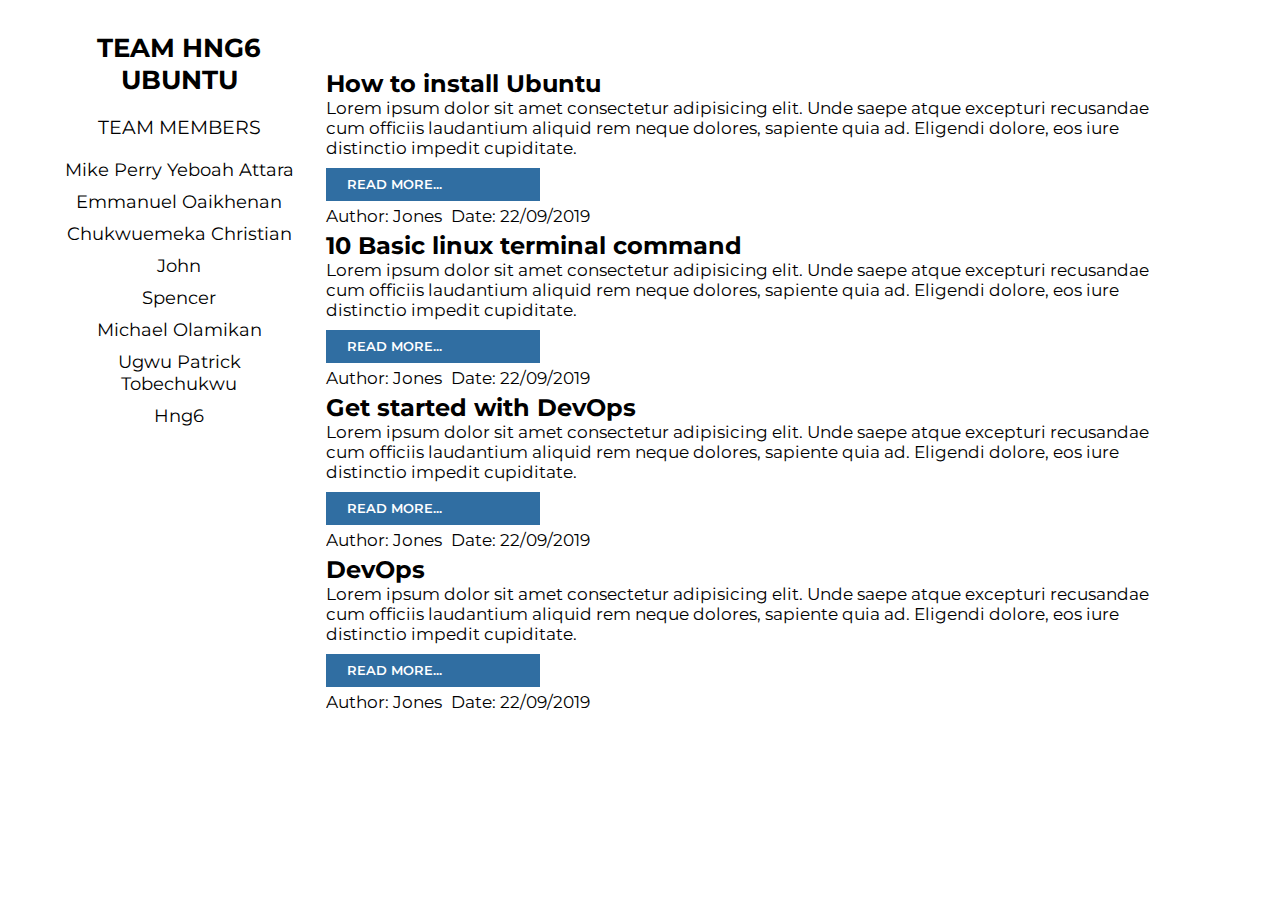
==== index.html @ 2ee6cc22 "Update index.html" ====
<!DOCTYPE html>
<html lang="en">
<head>
    <meta charset="UTF-8">
    <meta name="viewport" content="width=device-width, initial-scale=1.0">
    <meta http-equiv="X-UA-Compatible" content="ie=edge">
    <title>Team Ubuntu</title>
    <link rel="stylesheet" href="main.css">
</head>
<body>
    <div class="side-bar">
        <h1>Team Hng6 Ubuntu</h1>
        
        <div class="team-members">
            <h3>Team members</h3>
            <ul>
                <li>Mike Perry Yeboah Attara</li>
                <li>Emmanuel Oaikhenan</li>
                <li>Chukwuemeka Christian</li>
                <li>John</li>
                <li>Spencer</li>
                <li>Michael Olamikan</li>
                <li>Ugwu Patrick Tobechukwu</li>
                <li>Hng6</li>
            </ul>
        </div>
    </div>
    <div class="main-content">
        <div class="post">
            <div class="post-heading">
                <h2>How to install Ubuntu</h2>
            </div>
            <div class="post-body">
                <p>
                    Lorem ipsum dolor sit amet consectetur adipisicing elit. Unde saepe atque excepturi recusandae cum officiis laudantium aliquid rem neque dolores, sapiente quia ad. Eligendi dolore, eos iure distinctio impedit cupiditate.
                </p>
                <a href="#">Read more...</a>
                <span>Author: Jones</span>
                <span>Date: 22/09/2019</span>
            </div>
        </div>
        <div class="post">
            <div class="post-heading">
                <h2>10 Basic linux terminal command</h2>
            </div>
            <div class="post-body">
                <p>
                    Lorem ipsum dolor sit amet consectetur adipisicing elit. Unde saepe atque excepturi recusandae cum officiis laudantium aliquid rem neque dolores, sapiente quia ad. Eligendi dolore, eos iure distinctio impedit cupiditate.
                </p>
                <a href="#">Read more...</a>
                <span>Author: Jones</span>
                <span>Date: 22/09/2019</span>
            </div>
        </div>
        <div class="post">
            <div class="post-heading">
                <h2>Get started with DevOps</h2>
            </div>
            <div class="post-body">
                <p>
                    Lorem ipsum dolor sit amet consectetur adipisicing elit. Unde saepe atque excepturi recusandae cum officiis laudantium aliquid rem neque dolores, sapiente quia ad. Eligendi dolore, eos iure distinctio impedit cupiditate.
                </p>
                <a href="#">Read more...</a>
                <span>Author: Jones</span>
                <span>Date: 22/09/2019</span>
            </div>
        </div>
        <div class="post">
            <div class="post-heading">
                <h2> DevOps</h2>
            </div>
            <div class="post-body">
                <p>
                    Lorem ipsum dolor sit amet consectetur adipisicing elit. Unde saepe atque excepturi recusandae cum officiis laudantium aliquid rem neque dolores, sapiente quia ad. Eligendi dolore, eos iure distinctio impedit cupiditate.
                </p>
                <a href="#">Read more...</a>
                <span>Author: Jones</span>
                <span>Date: 22/09/2019</span>
            </div>
        </div>
    </div>
</body>
</html>
---- main.css ----
/* Font-family: Montserrat */
@import url('https://fonts.googleapis.com/css?family=Montserrat&display=swap');



* {
    margin: 0;
    padding: 0;
}

html,
body {
    font-family: 'Montserrat', sans-serif;
}

body {
    padding: 2em 4em;
    display: flex;
}

.side-bar {
    min-width: 20%;
    /* background: #000; */
    height: 100%;
    /* position: ; */
}

.side-bar h1 {
    text-transform: uppercase;
    font-size: 26px;
    font-weight: bolder;
    text-align: center;
}

.side-bar .team-members {
    margin-top: 20px;
    text-align: center;
}

.team-members h3 {
    font-weight: normal;
    text-transform: uppercase;
    margin-bottom: 20px;
}

.team-members li {
    list-style: none;
    margin-top: 10px;
    font-size: 18px;
    text-transform: capitalize;
}

.main-content {
    padding: 2em;
}

.main-content .post {
    margin: 5px 0;
}

.post-body {
    font-size: 16.5px
}

.post-body h2 {
    border-bottom: 2px solid #111;
}

.post-body a {
    text-decoration: none;
    text-transform: uppercase;
    border: 1px solid #306ea2;
    padding: 8px 20px;
    display: block;
    width: 20%;
    margin-top: 10px;
    color: #111;
    font-weight: 600;
    font-size: 12.5px;
    background: #306ea2;
    color: #fff;
}

.post-body span {
    display: inline-block;
    margin-right: 5px;
    margin-top: 5px;
}
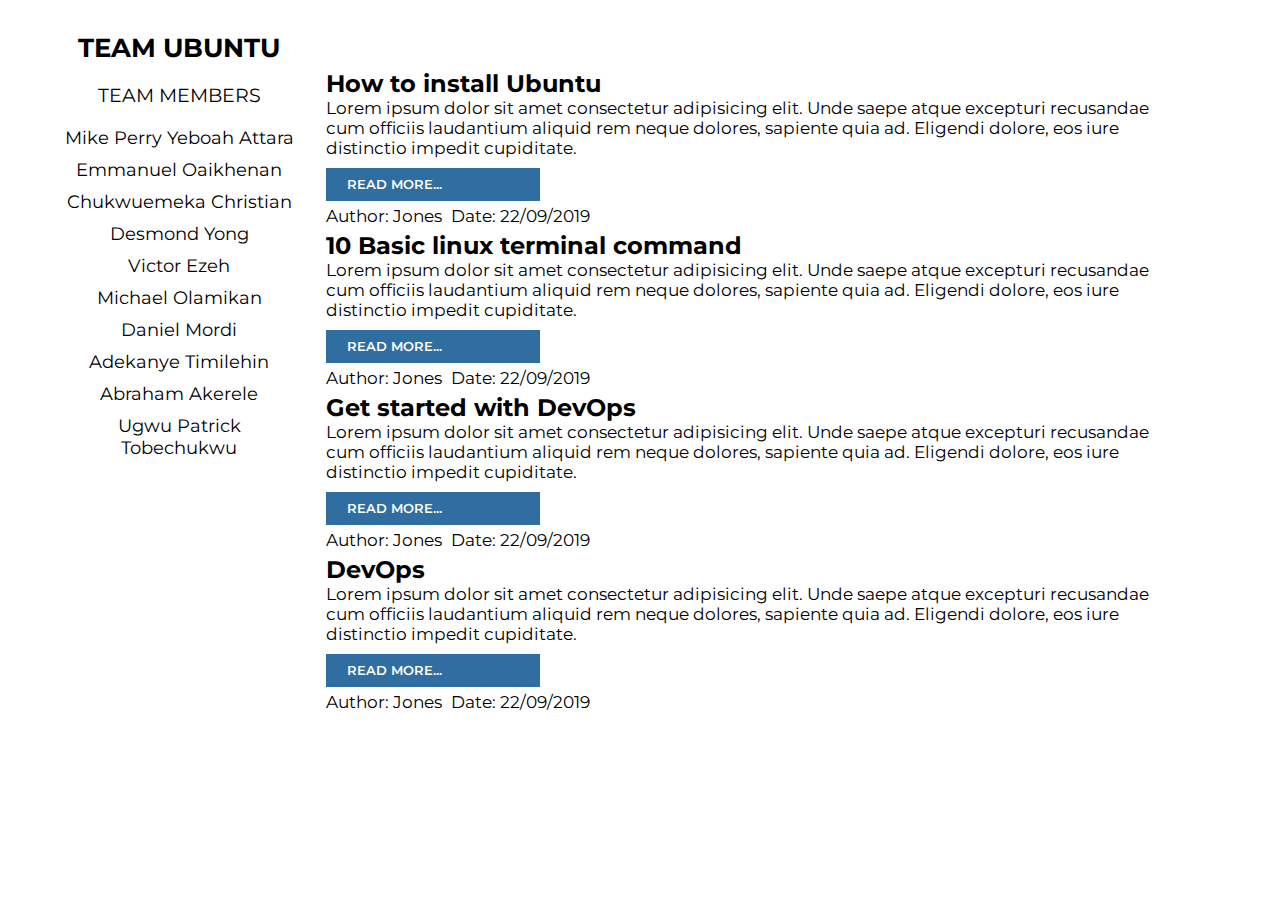
==== commit 1c240f42: "update" ====
--- a/index.html
+++ b/index.html
@@ -1,83 +1,99 @@
 <!DOCTYPE html>
 <html lang="en">
-<head>
-    <meta charset="UTF-8">
-    <meta name="viewport" content="width=device-width, initial-scale=1.0">
-    <meta http-equiv="X-UA-Compatible" content="ie=edge">
+  <head>
+    <meta charset="UTF-8" />
+    <meta name="viewport" content="width=device-width, initial-scale=1.0" />
+    <meta http-equiv="X-UA-Compatible" content="ie=edge" />
     <title>Team Ubuntu</title>
-    <link rel="stylesheet" href="main.css">
-</head>
-<body>
+    <link rel="stylesheet" href="main.css" />
+  </head>
+  <body>
     <div class="side-bar">
-        <h1>Team Hng6 Ubuntu</h1>
+        <h1>Team Ubuntu</h1>
         
         <div class="team-members">
             <h3>Team members</h3>
             <ul>
-                <li>Mike Perry Yeboah Attara</li>
-                <li>Emmanuel Oaikhenan</li>
-                <li>Chukwuemeka Christian</li>
-                <li>John</li>
-                <li>Spencer</li>
-                <li>Michael Olamikan</li>
-                <li>Ugwu Patrick Tobechukwu</li>
-                <li>Hng6</li>
-            </ul>
+          <li>Mike Perry Yeboah Attara</li>
+          <li>Emmanuel Oaikhenan</li>
+          <li>Chukwuemeka Christian</li>
+          <li>Desmond Yong</li>
+          <li>Victor Ezeh</li>
+          <li>Michael Olamikan</li>
+          <li>Daniel Mordi</li>
+          <li>Adekanye Timilehin</li>
+          <li>Abraham Akerele</li>
+          <li>Ugwu Patrick Tobechukwu</li>
+        </ul>
         </div>
     </div>
     <div class="main-content">
-        <div class="post">
-            <div class="post-heading">
-                <h2>How to install Ubuntu</h2>
-            </div>
-            <div class="post-body">
-                <p>
-                    Lorem ipsum dolor sit amet consectetur adipisicing elit. Unde saepe atque excepturi recusandae cum officiis laudantium aliquid rem neque dolores, sapiente quia ad. Eligendi dolore, eos iure distinctio impedit cupiditate.
-                </p>
-                <a href="#">Read more...</a>
-                <span>Author: Jones</span>
-                <span>Date: 22/09/2019</span>
-            </div>
+      <div class="post">
+        <div class="post-heading">
+          <h2>How to install Ubuntu</h2>
         </div>
-        <div class="post">
-            <div class="post-heading">
-                <h2>10 Basic linux terminal command</h2>
-            </div>
-            <div class="post-body">
-                <p>
-                    Lorem ipsum dolor sit amet consectetur adipisicing elit. Unde saepe atque excepturi recusandae cum officiis laudantium aliquid rem neque dolores, sapiente quia ad. Eligendi dolore, eos iure distinctio impedit cupiditate.
-                </p>
-                <a href="#">Read more...</a>
-                <span>Author: Jones</span>
-                <span>Date: 22/09/2019</span>
-            </div>
+        <div class="post-body">
+          <p>
+            Lorem ipsum dolor sit amet consectetur adipisicing elit. Unde saepe
+            atque excepturi recusandae cum officiis laudantium aliquid rem neque
+            dolores, sapiente quia ad. Eligendi dolore, eos iure distinctio
+            impedit cupiditate.
+          </p>
+          <a href="#">Read more...</a>
+          <span>Author: Jones</span>
+          <span>Date: 22/09/2019</span>
         </div>
-        <div class="post">
-            <div class="post-heading">
-                <h2>Get started with DevOps</h2>
-            </div>
-            <div class="post-body">
-                <p>
-                    Lorem ipsum dolor sit amet consectetur adipisicing elit. Unde saepe atque excepturi recusandae cum officiis laudantium aliquid rem neque dolores, sapiente quia ad. Eligendi dolore, eos iure distinctio impedit cupiditate.
-                </p>
-                <a href="#">Read more...</a>
-                <span>Author: Jones</span>
-                <span>Date: 22/09/2019</span>
-            </div>
+      </div>
+      <div class="post">
+        <div class="post-heading">
+          <h2>10 Basic linux terminal command</h2>
         </div>
-        <div class="post">
-            <div class="post-heading">
-                <h2> DevOps</h2>
-            </div>
-            <div class="post-body">
-                <p>
-                    Lorem ipsum dolor sit amet consectetur adipisicing elit. Unde saepe atque excepturi recusandae cum officiis laudantium aliquid rem neque dolores, sapiente quia ad. Eligendi dolore, eos iure distinctio impedit cupiditate.
-                </p>
-                <a href="#">Read more...</a>
-                <span>Author: Jones</span>
-                <span>Date: 22/09/2019</span>
-            </div>
+        <div class="post-body">
+          <p>
+            Lorem ipsum dolor sit amet consectetur adipisicing elit. Unde saepe
+            atque excepturi recusandae cum officiis laudantium aliquid rem neque
+            dolores, sapiente quia ad. Eligendi dolore, eos iure distinctio
+            impedit cupiditate.
+          </p>
+          <a href="#">Read more...</a>
+          <span>Author: Jones</span>
+          <span>Date: 22/09/2019</span>
         </div>
+      </div>
+      <div class="post">
+        <div class="post-heading">
+          <h2>Get started with DevOps</h2>
+        </div>
+        <div class="post-body">
+          <p>
+            Lorem ipsum dolor sit amet consectetur adipisicing elit. Unde saepe
+            atque excepturi recusandae cum officiis laudantium aliquid rem neque
+            dolores, sapiente quia ad. Eligendi dolore, eos iure distinctio
+            impedit cupiditate.
+          </p>
+          <a href="#">Read more...</a>
+          <span>Author: Jones</span>
+          <span>Date: 22/09/2019</span>
+        </div>
+      </div>
+      <div class="post">
+        <div class="post-heading">
+          <h2>DevOps</h2>
+        </div>
+        <div class="post-body">
+          <p>
+            Lorem ipsum dolor sit amet consectetur adipisicing elit. Unde saepe
+            atque excepturi recusandae cum officiis laudantium aliquid rem neque
+            dolores, sapiente quia ad. Eligendi dolore, eos iure distinctio
+            impedit cupiditate.
+          </p>
+          <a href="#">Read more...</a>
+          <span>Author: Jones</span>
+          <span>Date: 22/09/2019</span>
+        </div>
+      </div>
     </div>
-</body>
+  </body>
 </html>
+
+
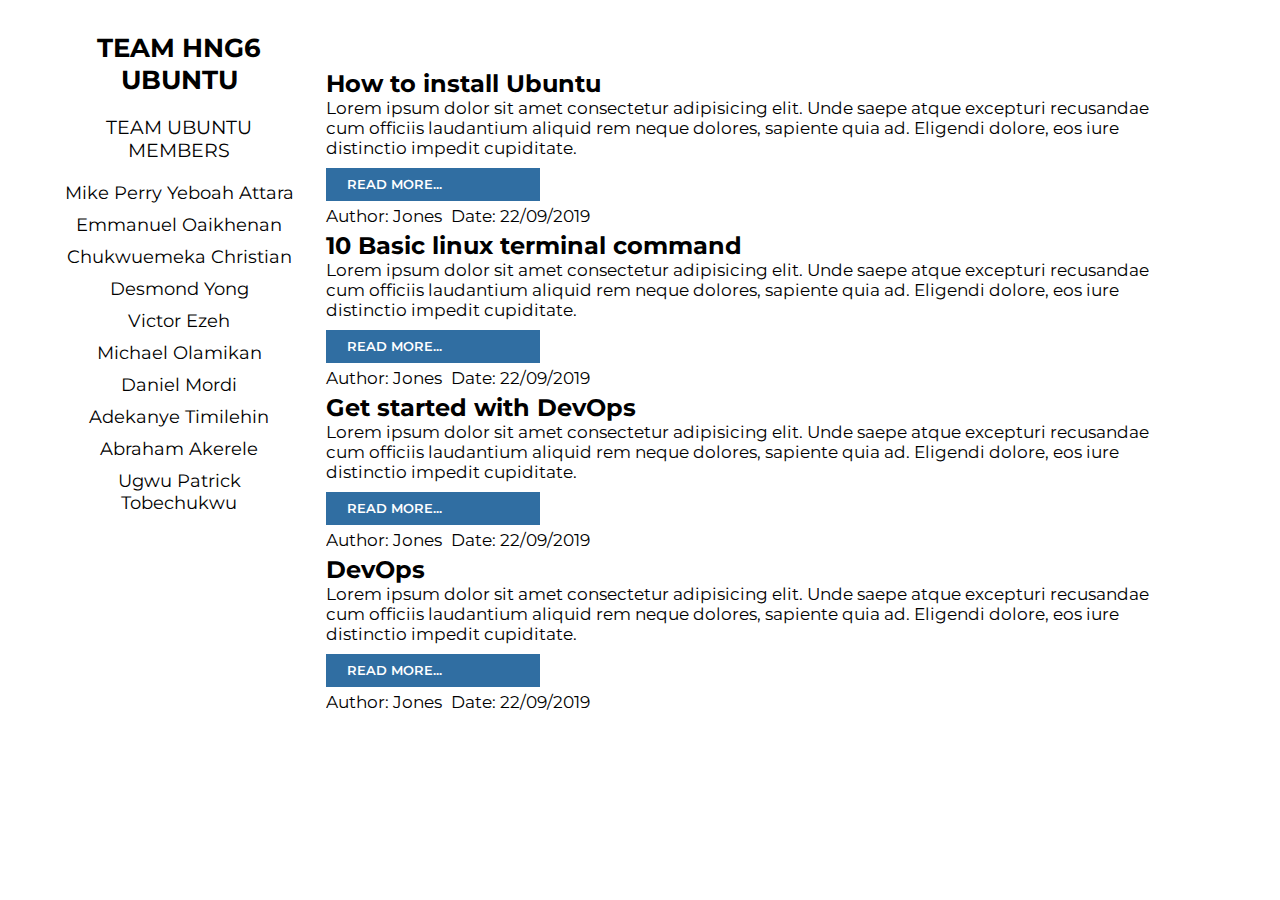
==== commit 83aee31d: "update" ====
--- a/index.html
+++ b/index.html
@@ -9,11 +9,11 @@
   </head>
   <body>
     <div class="side-bar">
-        <h1>Team Ubuntu</h1>
-        
-        <div class="team-members">
-            <h3>Team members</h3>
-            <ul>
+      <h1>Team Hng6 Ubuntu</h1>
+
+      <div class="team-members">
+        <h3>Team UBUNTU members</h3>
+        <ul>
           <li>Mike Perry Yeboah Attara</li>
           <li>Emmanuel Oaikhenan</li>
           <li>Chukwuemeka Christian</li>
@@ -25,7 +25,7 @@
           <li>Abraham Akerele</li>
           <li>Ugwu Patrick Tobechukwu</li>
         </ul>
-        </div>
+      </div>
     </div>
     <div class="main-content">
       <div class="post">
@@ -95,5 +95,3 @@
     </div>
   </body>
 </html>
-
-
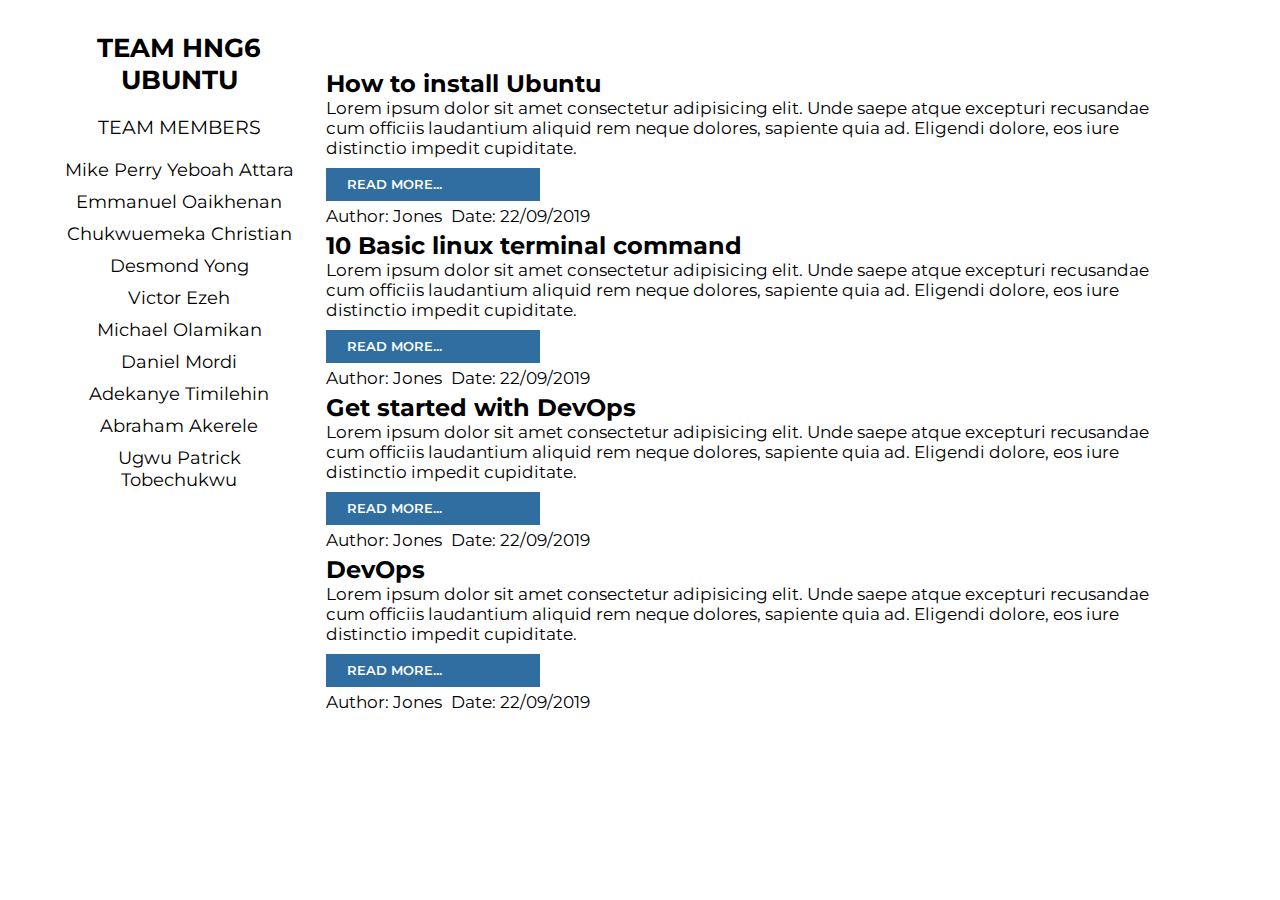
==== commit e78c4a4f: "update" ====
--- a/index.html
+++ b/index.html
@@ -12,7 +12,7 @@
       <h1>Team Hng6 Ubuntu</h1>
 
       <div class="team-members">
-        <h3>Team UBUNTU members</h3>
+        <h3>Team members</h3>
         <ul>
           <li>Mike Perry Yeboah Attara</li>
           <li>Emmanuel Oaikhenan</li>
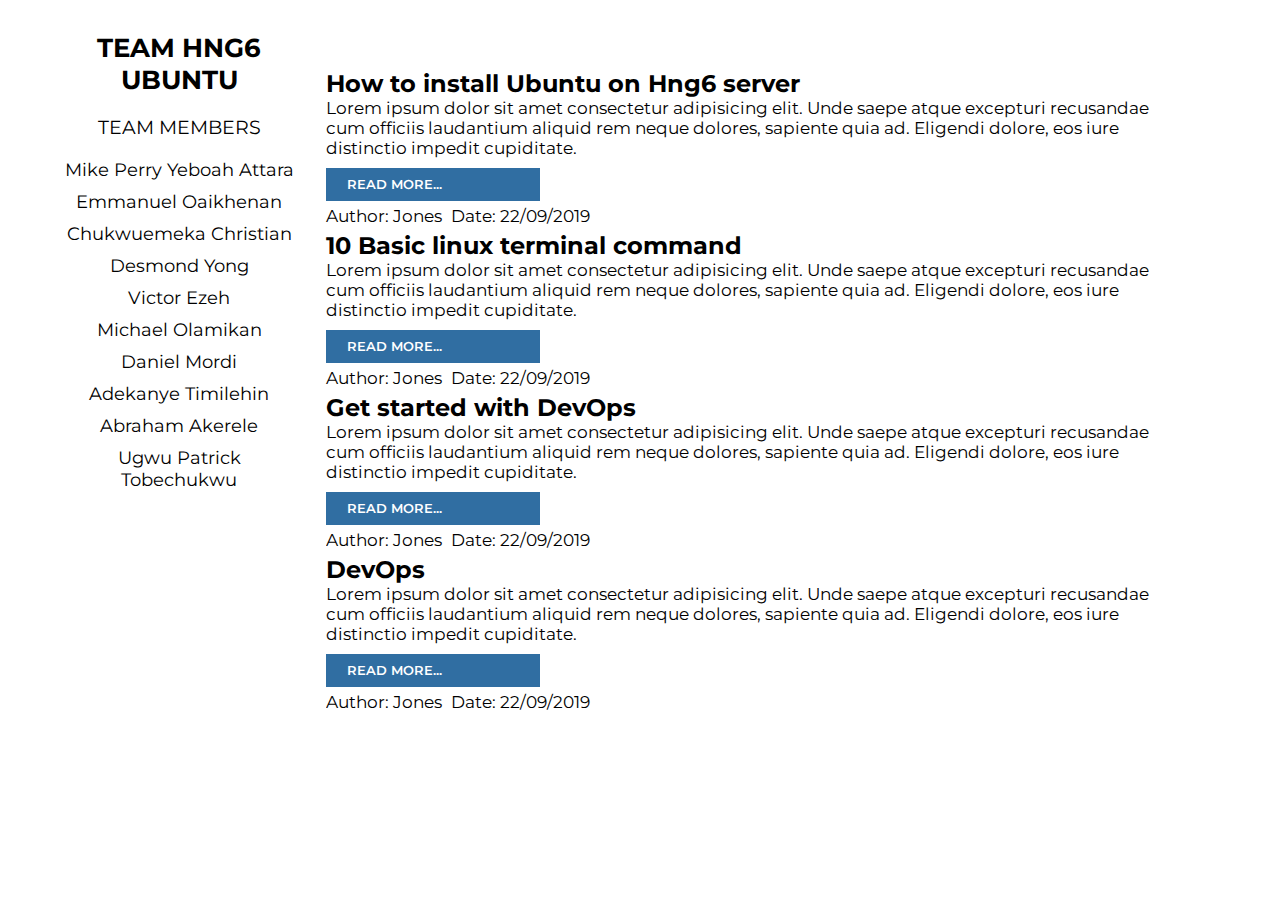
==== commit 20321872: "Update index.html (#11)" ====
--- a/index.html
+++ b/index.html
@@ -30,7 +30,7 @@
     <div class="main-content">
       <div class="post">
         <div class="post-heading">
-          <h2>How to install Ubuntu</h2>
+          <h2>How to install Ubuntu on Hng6 server</h2>
         </div>
         <div class="post-body">
           <p>
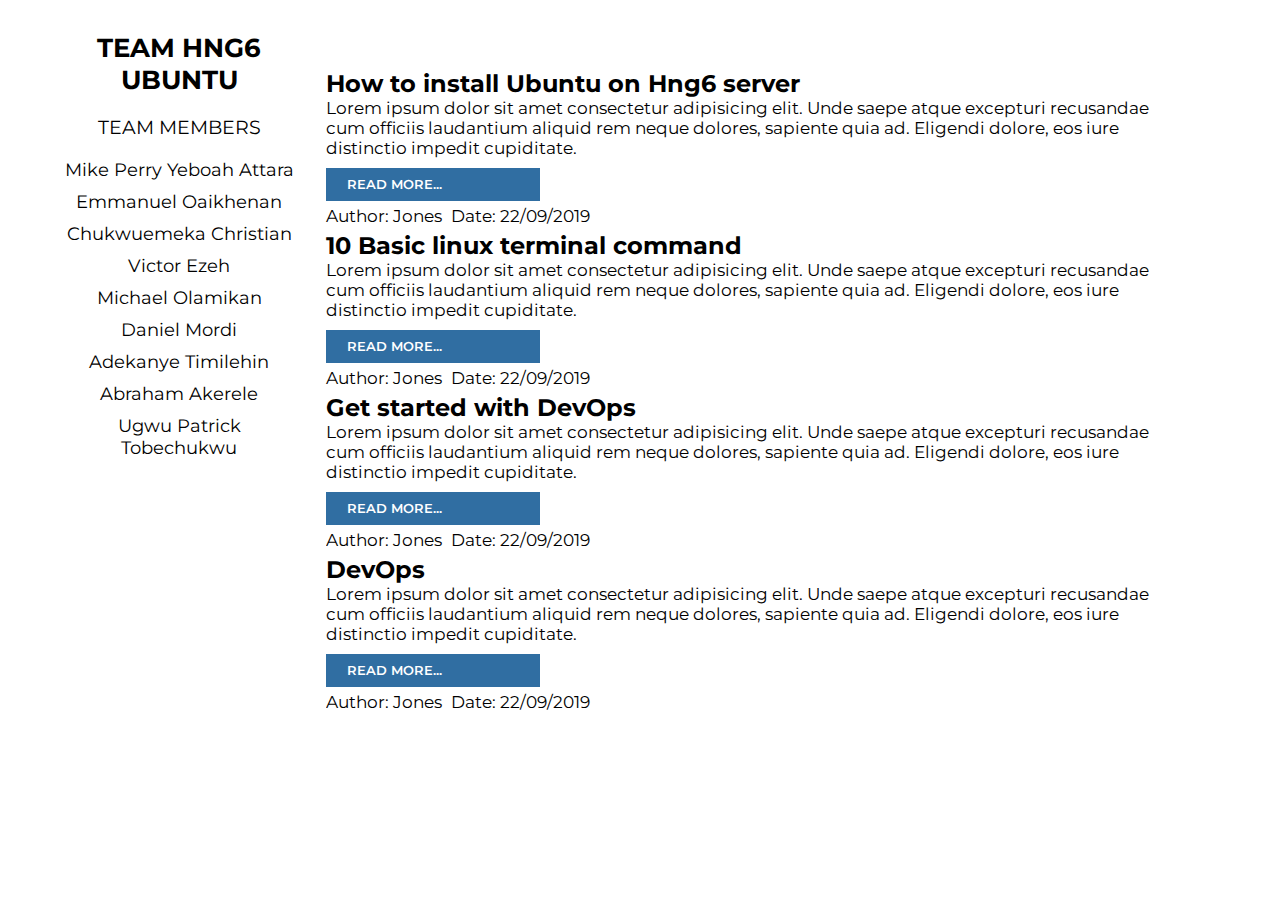
==== commit ba82df90: "Update index.html (#12)" ====
--- a/index.html
+++ b/index.html
@@ -17,7 +17,6 @@
           <li>Mike Perry Yeboah Attara</li>
           <li>Emmanuel Oaikhenan</li>
           <li>Chukwuemeka Christian</li>
-          <li>Desmond Yong</li>
           <li>Victor Ezeh</li>
           <li>Michael Olamikan</li>
           <li>Daniel Mordi</li>
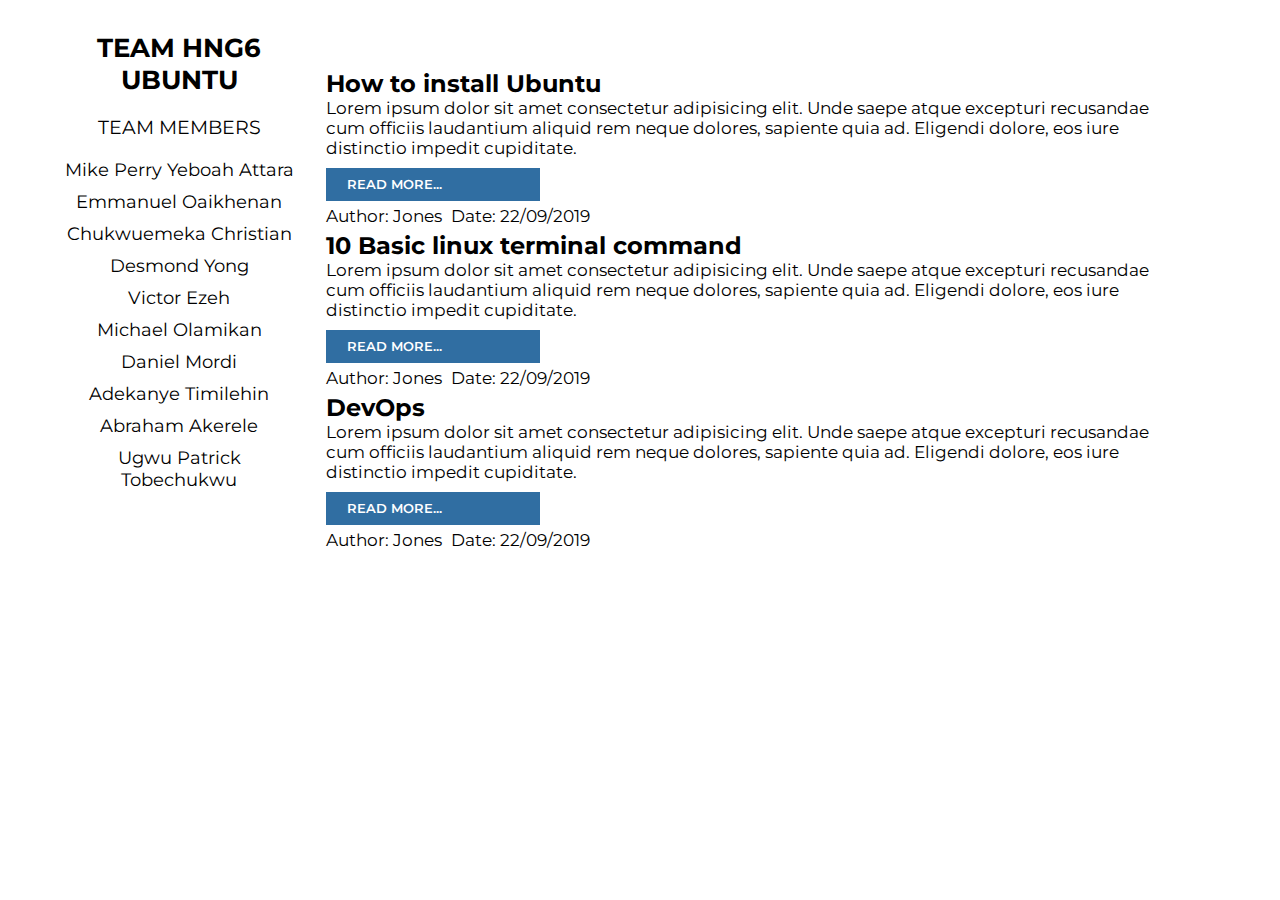
==== commit dd68244c: "update" ====
--- a/index.html
+++ b/index.html
@@ -17,6 +17,7 @@
           <li>Mike Perry Yeboah Attara</li>
           <li>Emmanuel Oaikhenan</li>
           <li>Chukwuemeka Christian</li>
+          <li>Desmond Yong</li>
           <li>Victor Ezeh</li>
           <li>Michael Olamikan</li>
           <li>Daniel Mordi</li>
@@ -29,7 +30,7 @@
     <div class="main-content">
       <div class="post">
         <div class="post-heading">
-          <h2>How to install Ubuntu on Hng6 server</h2>
+          <h2>How to install Ubuntu</h2>
         </div>
         <div class="post-body">
           <p>
@@ -46,22 +47,6 @@
       <div class="post">
         <div class="post-heading">
           <h2>10 Basic linux terminal command</h2>
-        </div>
-        <div class="post-body">
-          <p>
-            Lorem ipsum dolor sit amet consectetur adipisicing elit. Unde saepe
-            atque excepturi recusandae cum officiis laudantium aliquid rem neque
-            dolores, sapiente quia ad. Eligendi dolore, eos iure distinctio
-            impedit cupiditate.
-          </p>
-          <a href="#">Read more...</a>
-          <span>Author: Jones</span>
-          <span>Date: 22/09/2019</span>
-        </div>
-      </div>
-      <div class="post">
-        <div class="post-heading">
-          <h2>Get started with DevOps</h2>
         </div>
         <div class="post-body">
           <p>
@@ -94,3 +79,5 @@
     </div>
   </body>
 </html>
+
+
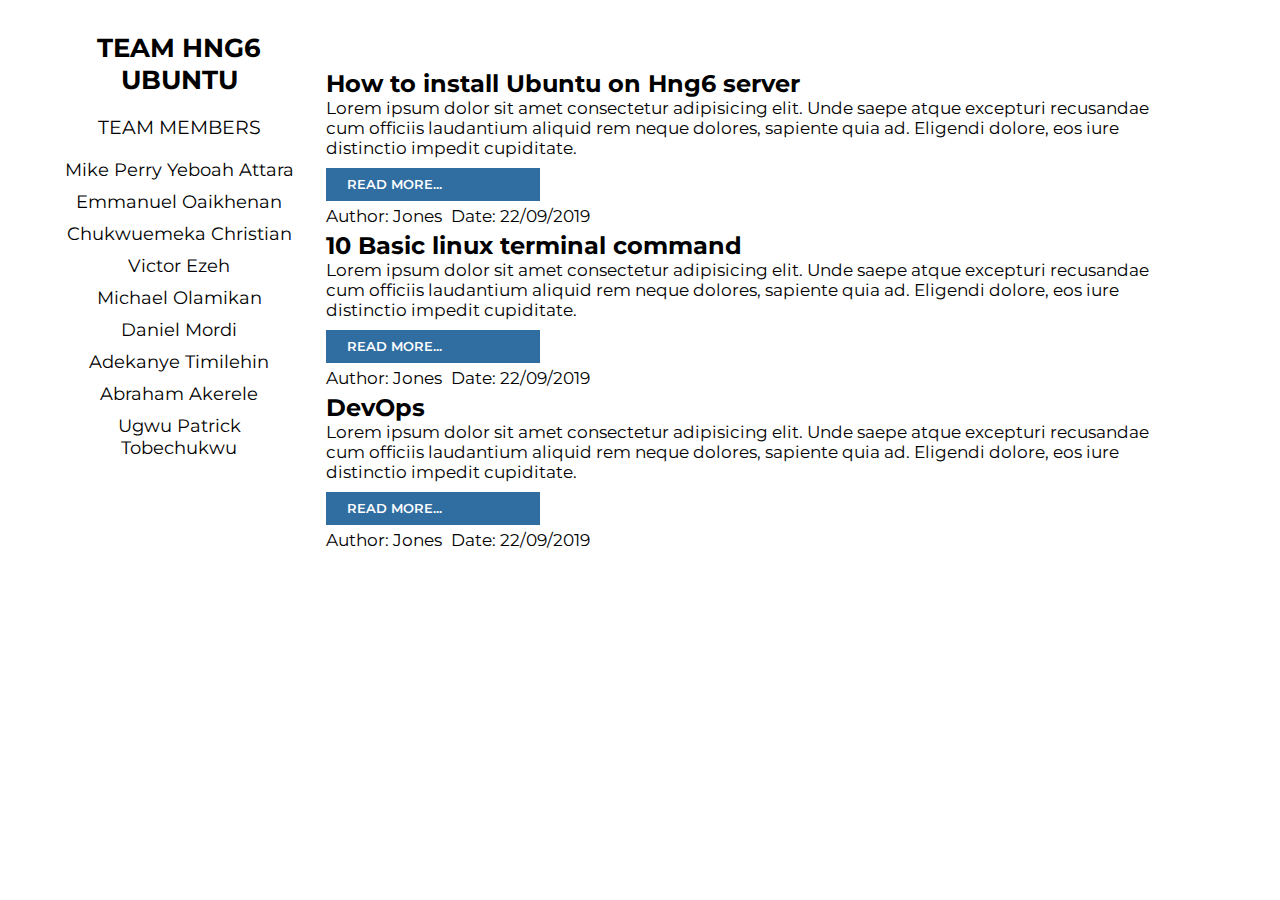
==== commit 12e63f86: "Merge branch 'master' of https://github.com/mikeattara/ubuntu" ====
--- a/index.html
+++ b/index.html
@@ -17,7 +17,6 @@
           <li>Mike Perry Yeboah Attara</li>
           <li>Emmanuel Oaikhenan</li>
           <li>Chukwuemeka Christian</li>
-          <li>Desmond Yong</li>
           <li>Victor Ezeh</li>
           <li>Michael Olamikan</li>
           <li>Daniel Mordi</li>
@@ -30,7 +29,7 @@
     <div class="main-content">
       <div class="post">
         <div class="post-heading">
-          <h2>How to install Ubuntu</h2>
+          <h2>How to install Ubuntu on Hng6 server</h2>
         </div>
         <div class="post-body">
           <p>
